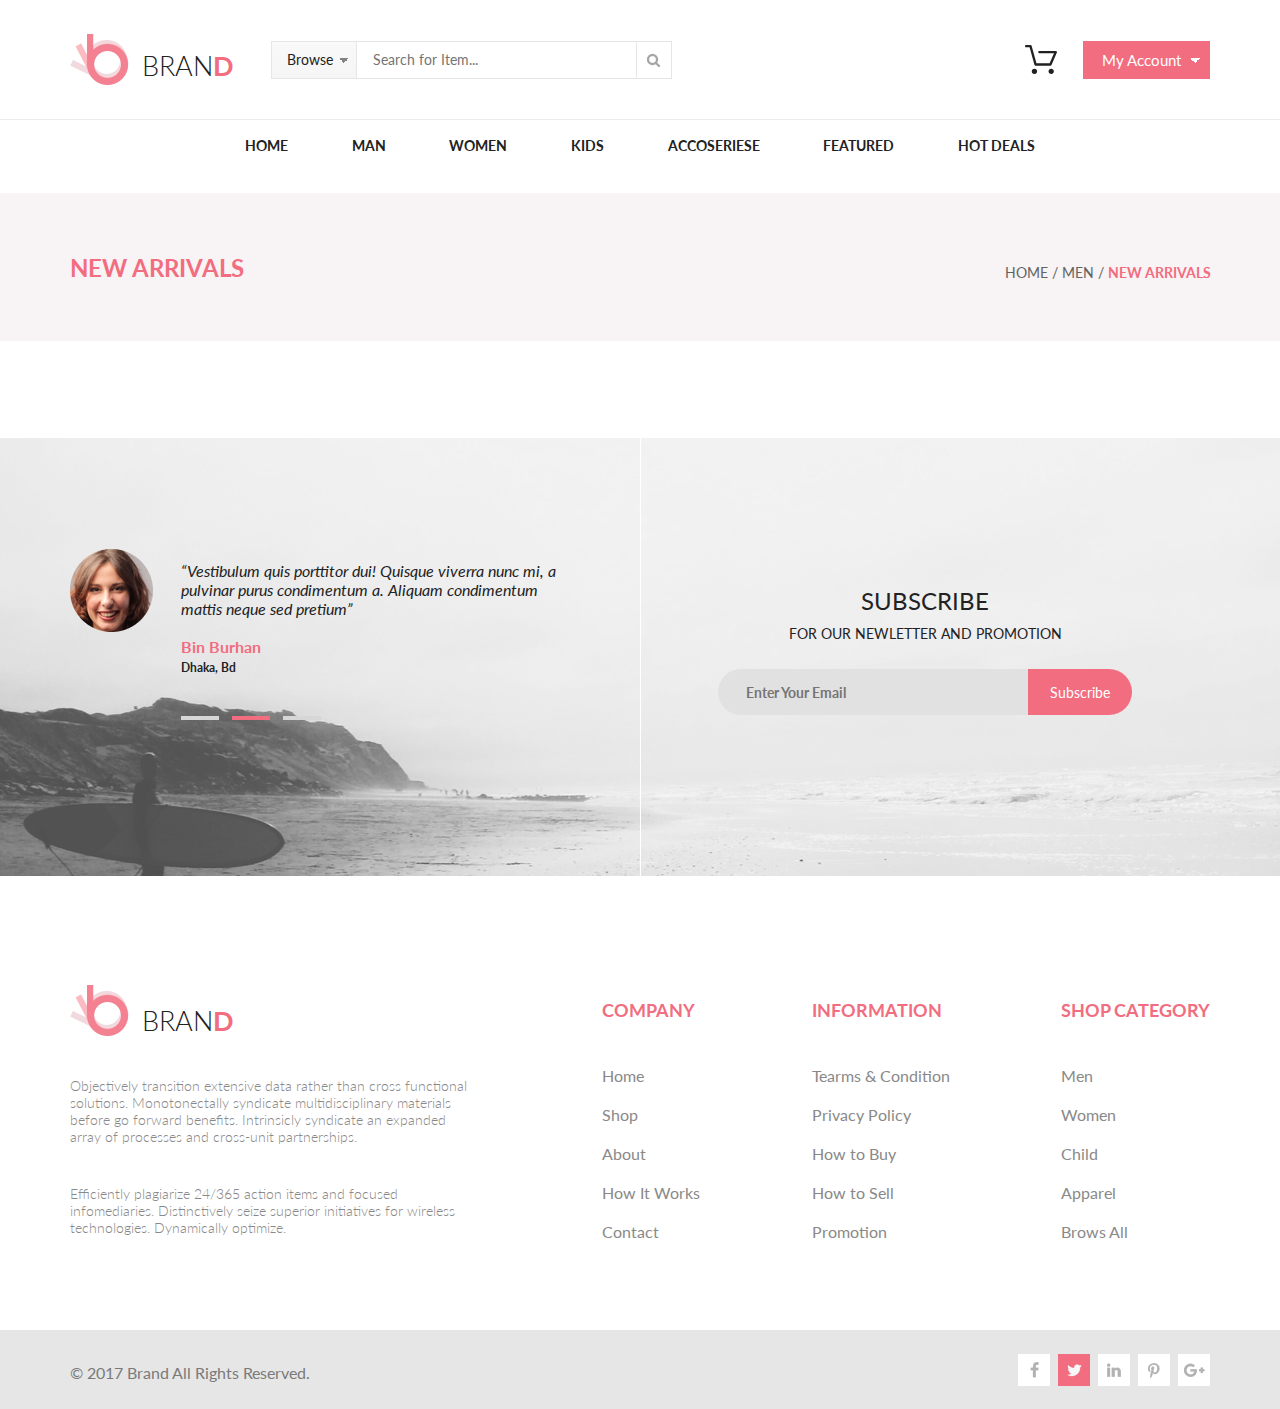
==== shopping_cart.html @ 332260a5 "Сделана страница Checkout" ====
<!DOCTYPE html>
<html lang="en">

<head>
    <meta charset="UTF-8">
    <title>Document</title>
    <link rel="stylesheet" href="style.css">
    <link href='http://fonts.googleapis.com/css?family=Lato:300,400,700' rel='stylesheet' type='text/css'>
</head>

<body>
    <header class="header">
        <div class="header-container">
            <div class="header-flex">
                <div class="header-left">
                    <a class="logo-link" href="index.html">
                        <div class="logo">
                            <img src="img/logo.png" alt="logo">
                            <p class="logo__header">BRAN<span>D</span></p>
                        </div>
                    </a>
                    <div class="header-link">
                        <a class="header-link-top" href="#">Browse</a>
                        <nav class="browse-box">
                            <h3 class="dropdown-head">Women</h3>
                            <ul>
                                <li class="dropdown-list">
                                    <a class="dropdown-link" href="#">Dresses</a>
                                </li>
                                <li class="dropdown-list">
                                    <a class="dropdown-link" href="#">Tops</a>
                                </li>
                                <li class="dropdown-list">
                                    <a class="dropdown-link" href="#">Sweaters/Knits</a>
                                </li>
                                <li class="dropdown-list">
                                    <a class="dropdown-link" href="#">Jackets/Coats</a>
                                </li>
                                <li class="dropdown-list">
                                    <a class="dropdown-link" href="#">Blazers</a>
                                </li>
                                <li class="dropdown-list">
                                    <a class="dropdown-link" href="#">Denim</a>
                                </li>
                                <li class="dropdown-list">
                                    <a class="dropdown-link" href="#">Leggings/Pants</a>
                                </li>
                                <li class="dropdown-list">
                                    <a class="dropdown-link" href="#">Skirts/Shorts</a>
                                </li>
                                <li class="dropdown-list">
                                    <a class="dropdown-link" href="#">Accessories</a>
                                </li>
                            </ul>

                            <div class="dropdown-head-bottom">
                                <h3 class="dropdown-head">Men</h3>
                                <ul>
                                    <li class="dropdown-list">
                                        <a class="dropdown-link" href="#">Tees/Tank tops</a>
                                    </li>
                                    <li class="dropdown-list">
                                        <a class="dropdown-link" href="#">Shirts/Polos</a>
                                    </li>
                                    <li class="dropdown-list">
                                        <a class="dropdown-link" href="#">Sweaters</a>
                                    </li>
                                    <li class="dropdown-list">
                                        <a class="dropdown-link" href="#">Sweatshirts/Hoodies</a>
                                    </li>
                                    <li class="dropdown-list">
                                        <a class="dropdown-link" href="#">Blazerss</a>
                                    </li>
                                    <li class="dropdown-list">
                                        <a class="dropdown-link" href="#">Jackets/vests</a>
                                    </li>
                                </ul>
                            </div>
                        </nav>
                    </div>

                    <input class="input" placeholder="Search for Item..." type="text">
                    <button type="submit" class="search-btn"></button>
                </div>
                <div class="header-right">
                    <div class="header-cart">
                        <a class="cart-link"></a>
                        <div class="header-cart-box">
                            <div class="cart-box-produkt">
                                <img src="img/cart-box-men.jpg" alt="men">
                                <div class="cart-box-flex">
                                    <a class="cart-box-link" href="#">Rebox&#160;Zane</a>
                                    <img class="cart-box-stars" src="img/cart-box-stars.png" alt="rating">
                                    <p class="cart-box-text">1 &#215; $250</p>
                                </div>
                                <button type="submit" class="deletion-btn"></button>
                            </div>

                            <div class="border-cart"></div>
                            <div class="cart-box-produkt">
                                <img src="img/cart-box-women.jpg" alt="men">
                                <div class="cart-box-flex">
                                    <a class="cart-box-link" href="single.html">Rebox&#160;Zane</a>
                                    <img class="cart-box-stars" src="img/cart-box-stars.png" alt="rating">
                                    <p class="cart-box-text">1 &#215; $250</p>
                                </div>
                                <button type="submit" class="deletion-btn"></button>
                            </div>
                            <div class="border-cart"></div>
                            <div class="cart-box-amount">
                                <p>Total</p>
                                <p>$500.00</p>
                            </div>
                            <button class="cart-box-btn" type="submit">Checkout</button>
                            <button class="cart-box-btn" type="submit">Go&#160;to&#160;cart</button>
                        </div>
                    </div>
                    <a class="my-acc" href="checkout.html">My Account</a>
                </div>
            </div>
        </div>
        <div class="header-separator"></div>
    </header>
    <nav class="navigation">
        <div class="container">
            <ul class="menu">

                <li class="menu-list">
                    <a class="menu-link" href="#">Home</a>
                    <div class="dropdown-box">
                        <div class="dropdown-flex">
                            <h3 class="dropdown-head">Women</h3>
                            <ul>
                                <li class="dropdown-list">
                                    <a class="dropdown-link" href="#">Dresses</a>
                                </li>
                                <li class="dropdown-list">
                                    <a class="dropdown-link" href="#">Tops</a>
                                </li>
                                <li class="dropdown-list">
                                    <a class="dropdown-link" href="#">Sweaters/Knits</a>
                                </li>
                                <li class="dropdown-list">
                                    <a class="dropdown-link" href="#">Jackets/Coats</a>
                                </li>
                                <li class="dropdown-list">
                                    <a class="dropdown-link" href="#">Blazers</a>
                                </li>
                                <li class="dropdown-list">
                                    <a class="dropdown-link" href="#">Denim</a>
                                </li>
                                <li class="dropdown-list">
                                    <a class="dropdown-link" href="#">Leggings/Pants</a>
                                </li>
                                <li class="dropdown-list">
                                    <a class="dropdown-link" href="#">Skirts/Shorts</a>
                                </li>
                                <li class="dropdown-list">
                                    <a class="dropdown-link" href="#">Accessories</a>
                                </li>
                            </ul>
                        </div>

                        <div class="dropdown-flex">
                            <h3 class="dropdown-head">Women</h3>
                            <ul>
                                <li class="dropdown-list">
                                    <a class="dropdown-link" href="#">Dresses</a>
                                </li>
                                <li class="dropdown-list">
                                    <a class="dropdown-link" href="#">Tops</a>
                                </li>
                                <li class="dropdown-list">
                                    <a class="dropdown-link" href="#">Sweaters/Knits</a>
                                </li>
                                <li class="dropdown-list">
                                    <a class="dropdown-link" href="#">Jackets/Coats</a>
                                </li>
                            </ul>

                            <h3 class="dropdown-head">Women</h3>
                            <ul>
                                <li class="dropdown-list">
                                    <a class="dropdown-link" href="#">Dresses</a>
                                </li>
                                <li class="dropdown-list">
                                    <a class="dropdown-link" href="#">Tops</a>
                                </li>
                                <li class="dropdown-list">
                                    <a class="dropdown-link" href="#">Sweaters/Knits</a>
                                </li>
                            </ul>
                        </div>

                        <div class="dropdown-flex">
                            <h3 class="dropdown-head">Women</h3>
                            <ul>
                                <li class="dropdown-list"><a class="dropdown-link" href="#">Dresses</a></li>
                                <li class="dropdown-list"><a class="dropdown-link" href="#">Tops</a></li>
                                <li class="dropdown-list"><a class="dropdown-link" href="#">Sweaters/Knits</a></li>
                                <li class="dropdown-list"><a class="dropdown-link" href="#">Jackets/Coats</a></li>
                            </ul>
                            <div class="dropdown-img">
                                <div class="dropdown-text">Super<br>sale!</div>
                                <img src="img/dropD-img.jpg">
                            </div>
                        </div>
                    </div>
                </li>
                <li class="menu-list">
                    <a class="menu-link" href="#">Man</a>
                    <div class="dropdown-box">
                        <div class="dropdown-flex">
                            <h3 class="dropdown-head">Women</h3>
                            <ul>
                                <li class="dropdown-list">
                                    <a class="dropdown-link" href="#">Dresses</a>
                                </li>
                                <li class="dropdown-list">
                                    <a class="dropdown-link" href="#">Tops</a>
                                </li>
                                <li class="dropdown-list">
                                    <a class="dropdown-link" href="#">Sweaters/Knits</a>
                                </li>
                                <li class="dropdown-list">
                                    <a class="dropdown-link" href="#">Jackets/Coats</a>
                                </li>
                                <li class="dropdown-list">
                                    <a class="dropdown-link" href="#">Blazers</a>
                                </li>
                                <li class="dropdown-list">
                                    <a class="dropdown-link" href="#">Denim</a>
                                </li>
                                <li class="dropdown-list">
                                    <a class="dropdown-link" href="#">Leggings/Pants</a>
                                </li>
                                <li class="dropdown-list">
                                    <a class="dropdown-link" href="#">Skirts/Shorts</a>
                                </li>
                                <li class="dropdown-list">
                                    <a class="dropdown-link" href="#">Accessories</a>
                                </li>
                            </ul>
                        </div>

                        <div class="dropdown-flex">
                            <h3 class="dropdown-head">Women</h3>
                            <ul>
                                <li class="dropdown-list">
                                    <a class="dropdown-link" href="#">Dresses</a>
                                </li>
                                <li class="dropdown-list">
                                    <a class="dropdown-link" href="#">Tops</a>
                                </li>
                                <li class="dropdown-list">
                                    <a class="dropdown-link" href="#">Sweaters/Knits</a>
                                </li>
                                <li class="dropdown-list">
                                    <a class="dropdown-link" href="#">Jackets/Coats</a>
                                </li>
                            </ul>

                            <h3 class="dropdown-head">Women</h3>
                            <ul>
                                <li class="dropdown-list">
                                    <a class="dropdown-link" href="#">Dresses</a>
                                </li>
                                <li class="dropdown-list">
                                    <a class="dropdown-link" href="#">Tops</a>
                                </li>
                                <li class="dropdown-list">
                                    <a class="dropdown-link" href="#">Sweaters/Knits</a>
                            </ul>
                        </div>

                        <div class="dropdown-flex">
                            <h3 class="dropdown-head">Women</h3>
                            <ul>
                                <li class="dropdown-list"><a class="dropdown-link" href="#">Dresses</a></li>
                                <li class="dropdown-list"><a class="dropdown-link" href="#">Tops</a></li>
                                <li class="dropdown-list"><a class="dropdown-link" href="#">Sweaters/Knits</a></li>
                                <li class="dropdown-list"><a class="dropdown-link" href="#">Jackets/Coats</a></li>
                            </ul>
                            <div class="dropdown-img">
                                <div class="dropdown-text">Super<br>sale!</div>
                                <img src="img/dropD-img.jpg">
                            </div>
                        </div>
                    </div>
                </li>
                <li class="menu-list">
                    <a class="menu-link" href="#">Women</a>
                    <div class="dropdown-box">
                        <div class="dropdown-flex">
                            <h3 class="dropdown-head">Women</h3>
                            <ul>
                                <li class="dropdown-list">
                                    <a class="dropdown-link" href="#">Dresses</a>
                                </li>
                                <li class="dropdown-list">
                                    <a class="dropdown-link" href="#">Tops</a>
                                </li>
                                <li class="dropdown-list">
                                    <a class="dropdown-link" href="#">Sweaters/Knits</a>
                                </li>
                                <li class="dropdown-list">
                                    <a class="dropdown-link" href="#">Jackets/Coats</a>
                                </li>
                                <li class="dropdown-list">
                                    <a class="dropdown-link" href="#">Blazers</a>
                                </li>
                                <li class="dropdown-list">
                                    <a class="dropdown-link" href="#">Denim</a>
                                </li>
                                <li class="dropdown-list">
                                    <a class="dropdown-link" href="#">Leggings/Pants</a>
                                </li>
                                <li class="dropdown-list">
                                    <a class="dropdown-link" href="#">Skirts/Shorts</a>
                                </li>
                                <li class="dropdown-list">
                                    <a class="dropdown-link" href="#">Accessories</a>
                                </li>
                            </ul>
                        </div>

                        <div class="dropdown-flex">
                            <h3 class="dropdown-head">Women</h3>
                            <ul>
                                <li class="dropdown-list">
                                    <a class="dropdown-link" href="#">Dresses</a>
                                </li>
                                <li class="dropdown-list">
                                    <a class="dropdown-link" href="#">Tops</a>
                                </li>
                                <li class="dropdown-list">
                                    <a class="dropdown-link" href="#">Sweaters/Knits</a>
                                </li>
                                <li class="dropdown-list">
                                    <a class="dropdown-link" href="#">Jackets/Coats</a>
                                </li>
                            </ul>

                            <h3 class="dropdown-head">Women</h3>
                            <ul>
                                <li class="dropdown-list">
                                    <a class="dropdown-link" href="#">Dresses</a>
                                </li>
                                <li class="dropdown-list">
                                    <a class="dropdown-link" href="#">Tops</a>
                                </li>
                                <li class="dropdown-list">
                                    <a class="dropdown-link" href="#">Sweaters/Knits</a>
                            </ul>
                        </div>

                        <div class="dropdown-flex">
                            <h3 class="dropdown-head">Women</h3>
                            <ul>
                                <li class="dropdown-list"><a class="dropdown-link" href="#">Dresses</a></li>
                                <li class="dropdown-list"><a class="dropdown-link" href="#">Tops</a></li>
                                <li class="dropdown-list"><a class="dropdown-link" href="#">Sweaters/Knits</a></li>
                                <li class="dropdown-list"><a class="dropdown-link" href="#">Jackets/Coats</a></li>
                            </ul>
                            <div class="dropdown-img">
                                <div class="dropdown-text">Super<br>sale!</div>
                                <img src="img/dropD-img.jpg">
                            </div>
                        </div>
                    </div>
                </li>
                <li class="menu-list">
                    <a class="menu-link" href="#">Kids</a>
                    <div class="dropdown-box">
                        <div class="dropdown-flex">
                            <h3 class="dropdown-head">Women</h3>
                            <ul>
                                <li class="dropdown-list">
                                    <a class="dropdown-link" href="#">Dresses</a>
                                </li>
                                <li class="dropdown-list">
                                    <a class="dropdown-link" href="#">Tops</a>
                                </li>
                                <li class="dropdown-list">
                                    <a class="dropdown-link" href="#">Sweaters/Knits</a>
                                </li>
                                <li class="dropdown-list">
                                    <a class="dropdown-link" href="#">Jackets/Coats</a>
                                </li>
                                <li class="dropdown-list">
                                    <a class="dropdown-link" href="#">Blazers</a>
                                </li>
                                <li class="dropdown-list">
                                    <a class="dropdown-link" href="#">Denim</a>
                                </li>
                                <li class="dropdown-list">
                                    <a class="dropdown-link" href="#">Leggings/Pants</a>
                                </li>
                                <li class="dropdown-list">
                                    <a class="dropdown-link" href="#">Skirts/Shorts</a>
                                </li>
                                <li class="dropdown-list">
                                    <a class="dropdown-link" href="#">Accessories</a>
                                </li>
                            </ul>
                        </div>

                        <div class="dropdown-flex">
                            <h3 class="dropdown-head">Women</h3>
                            <ul>
                                <li class="dropdown-list">
                                    <a class="dropdown-link" href="#">Dresses</a>
                                </li>
                                <li class="dropdown-list">
                                    <a class="dropdown-link" href="#">Tops</a>
                                </li>
                                <li class="dropdown-list">
                                    <a class="dropdown-link" href="#">Sweaters/Knits</a>
                                </li>
                                <li class="dropdown-list">
                                    <a class="dropdown-link" href="#">Jackets/Coats</a>
                                </li>
                            </ul>

                            <h3 class="dropdown-head">Women</h3>
                            <ul>
                                <li class="dropdown-list">
                                    <a class="dropdown-link" href="#">Dresses</a>
                                </li>
                                <li class="dropdown-list">
                                    <a class="dropdown-link" href="#">Tops</a>
                                </li>
                                <li class="dropdown-list">
                                    <a class="dropdown-link" href="#">Sweaters/Knits</a>
                            </ul>
                        </div>

                        <div class="dropdown-flex">
                            <h3 class="dropdown-head">Women</h3>
                            <ul>
                                <li class="dropdown-list"><a class="dropdown-link" href="#">Dresses</a></li>
                                <li class="dropdown-list"><a class="dropdown-link" href="#">Tops</a></li>
                                <li class="dropdown-list"><a class="dropdown-link" href="#">Sweaters/Knits</a></li>
                                <li class="dropdown-list"><a class="dropdown-link" href="#">Jackets/Coats</a></li>
                            </ul>
                            <div class="dropdown-img">
                                <div class="dropdown-text">Super<br>sale!</div>
                                <img src="img/dropD-img.jpg">
                            </div>
                        </div>
                    </div>
                </li>
                <li class="menu-list">
                    <a class="menu-link" href="#">Accoseriese</a>
                    <div class="dropdown-box">
                        <div class="dropdown-flex">
                            <h3 class="dropdown-head">Women</h3>
                            <ul>
                                <li class="dropdown-list">
                                    <a class="dropdown-link" href="#">Dresses</a>
                                </li>
                                <li class="dropdown-list">
                                    <a class="dropdown-link" href="#">Tops</a>
                                </li>
                                <li class="dropdown-list">
                                    <a class="dropdown-link" href="#">Sweaters/Knits</a>
                                </li>
                                <li class="dropdown-list">
                                    <a class="dropdown-link" href="#">Jackets/Coats</a>
                                </li>
                                <li class="dropdown-list">
                                    <a class="dropdown-link" href="#">Blazers</a>
                                </li>
                                <li class="dropdown-list">
                                    <a class="dropdown-link" href="#">Denim</a>
                                </li>
                                <li class="dropdown-list">
                                    <a class="dropdown-link" href="#">Leggings/Pants</a>
                                </li>
                                <li class="dropdown-list">
                                    <a class="dropdown-link" href="#">Skirts/Shorts</a>
                                </li>
                                <li class="dropdown-list">
                                    <a class="dropdown-link" href="#">Accessories</a>
                                </li>
                            </ul>
                        </div>

                        <div class="dropdown-flex">
                            <h3 class="dropdown-head">Women</h3>
                            <ul>
                                <li class="dropdown-list">
                                    <a class="dropdown-link" href="#">Dresses</a>
                                </li>
                                <li class="dropdown-list">
                                    <a class="dropdown-link" href="#">Tops</a>
                                </li>
                                <li class="dropdown-list">
                                    <a class="dropdown-link" href="#">Sweaters/Knits</a>
                                </li>
                                <li class="dropdown-list">
                                    <a class="dropdown-link" href="#">Jackets/Coats</a>
                                </li>
                            </ul>

                            <h3 class="dropdown-head">Women</h3>
                            <ul>
                                <li class="dropdown-list">
                                    <a class="dropdown-link" href="#">Dresses</a>
                                </li>
                                <li class="dropdown-list">
                                    <a class="dropdown-link" href="#">Tops</a>
                                </li>
                                <li class="dropdown-list">
                                    <a class="dropdown-link" href="#">Sweaters/Knits</a>
                            </ul>
                        </div>

                        <div class="dropdown-flex">
                            <h3 class="dropdown-head">Women</h3>
                            <ul>
                                <li class="dropdown-list"><a class="dropdown-link" href="#">Dresses</a></li>
                                <li class="dropdown-list"><a class="dropdown-link" href="#">Tops</a></li>
                                <li class="dropdown-list"><a class="dropdown-link" href="#">Sweaters/Knits</a></li>
                                <li class="dropdown-list"><a class="dropdown-link" href="#">Jackets/Coats</a></li>
                            </ul>
                            <div class="dropdown-img">
                                <div class="dropdown-text">Super<br>sale!</div>
                                <img src="img/dropD-img.jpg">
                            </div>
                        </div>
                    </div>
                </li>
                <li class="menu-list">
                    <a class="menu-link" href="#">Featured</a>
                    <div class="dropdown-box">
                        <div class="dropdown-flex">
                            <h3 class="dropdown-head">Women</h3>
                            <ul>
                                <li class="dropdown-list">
                                    <a class="dropdown-link" href="#">Dresses</a>
                                </li>
                                <li class="dropdown-list">
                                    <a class="dropdown-link" href="#">Tops</a>
                                </li>
                                <li class="dropdown-list">
                                    <a class="dropdown-link" href="#">Sweaters/Knits</a>
                                </li>
                                <li class="dropdown-list">
                                    <a class="dropdown-link" href="#">Jackets/Coats</a>
                                </li>
                                <li class="dropdown-list">
                                    <a class="dropdown-link" href="#">Blazers</a>
                                </li>
                                <li class="dropdown-list">
                                    <a class="dropdown-link" href="#">Denim</a>
                                </li>
                                <li class="dropdown-list">
                                    <a class="dropdown-link" href="#">Leggings/Pants</a>
                                </li>
                                <li class="dropdown-list">
                                    <a class="dropdown-link" href="#">Skirts/Shorts</a>
                                </li>
                                <li class="dropdown-list">
                                    <a class="dropdown-link" href="#">Accessories</a>
                                </li>
                            </ul>
                        </div>

                        <div class="dropdown-flex">
                            <h3 class="dropdown-head">Women</h3>
                            <ul>
                                <li class="dropdown-list">
                                    <a class="dropdown-link" href="#">Dresses</a>
                                </li>
                                <li class="dropdown-list">
                                    <a class="dropdown-link" href="#">Tops</a>
                                </li>
                                <li class="dropdown-list">
                                    <a class="dropdown-link" href="#">Sweaters/Knits</a>
                                </li>
                                <li class="dropdown-list">
                                    <a class="dropdown-link" href="#">Jackets/Coats</a>
                                </li>
                            </ul>

                            <h3 class="dropdown-head">Women</h3>
                            <ul>
                                <li class="dropdown-list">
                                    <a class="dropdown-link" href="#">Dresses</a>
                                </li>
                                <li class="dropdown-list">
                                    <a class="dropdown-link" href="#">Tops</a>
                                </li>
                                <li class="dropdown-list">
                                    <a class="dropdown-link" href="#">Sweaters/Knits</a>
                            </ul>
                        </div>

                        <div class="dropdown-flex">
                            <h3 class="dropdown-head">Women</h3>
                            <ul>
                                <li class="dropdown-list"><a class="dropdown-link" href="#">Dresses</a></li>
                                <li class="dropdown-list"><a class="dropdown-link" href="#">Tops</a></li>
                                <li class="dropdown-list"><a class="dropdown-link" href="#">Sweaters/Knits</a></li>
                                <li class="dropdown-list"><a class="dropdown-link" href="#">Jackets/Coats</a></li>
                            </ul>
                            <div class="dropdown-img">
                                <div class="dropdown-text">Super<br>sale!</div>
                                <img src="img/dropD-img.jpg">
                            </div>
                        </div>
                    </div>
                </li>
                <li class="menu-list">
                    <a class="menu-link" href="#">Hot Deals</a>
                    <div class="dropdown-box">
                        <div class="dropdown-flex">
                            <h3 class="dropdown-head">Women</h3>
                            <ul>
                                <li class="dropdown-list">
                                    <a class="dropdown-link" href="#">Dresses</a>
                                </li>
                                <li class="dropdown-list">
                                    <a class="dropdown-link" href="#">Tops</a>
                                </li>
                                <li class="dropdown-list">
                                    <a class="dropdown-link" href="#">Sweaters/Knits</a>
                                </li>
                                <li class="dropdown-list">
                                    <a class="dropdown-link" href="#">Jackets/Coats</a>
                                </li>
                                <li class="dropdown-list">
                                    <a class="dropdown-link" href="#">Blazers</a>
                                </li>
                                <li class="dropdown-list">
                                    <a class="dropdown-link" href="#">Denim</a>
                                </li>
                                <li class="dropdown-list">
                                    <a class="dropdown-link" href="#">Leggings/Pants</a>
                                </li>
                                <li class="dropdown-list">
                                    <a class="dropdown-link" href="#">Skirts/Shorts</a>
                                </li>
                                <li class="dropdown-list">
                                    <a class="dropdown-link" href="#">Accessories</a>
                                </li>
                            </ul>
                        </div>

                        <div class="dropdown-flex">
                            <h3 class="dropdown-head">Women</h3>
                            <ul>
                                <li class="dropdown-list">
                                    <a class="dropdown-link" href="#">Dresses</a>
                                </li>
                                <li class="dropdown-list">
                                    <a class="dropdown-link" href="#">Tops</a>
                                </li>
                                <li class="dropdown-list">
                                    <a class="dropdown-link" href="#">Sweaters/Knits</a>
                                </li>
                                <li class="dropdown-list">
                                    <a class="dropdown-link" href="#">Jackets/Coats</a>
                                </li>
                            </ul>

                            <h3 class="dropdown-head">Women</h3>
                            <ul>
                                <li class="dropdown-list">
                                    <a class="dropdown-link" href="#">Dresses</a>
                                </li>
                                <li class="dropdown-list">
                                    <a class="dropdown-link" href="#">Tops</a>
                                </li>
                                <li class="dropdown-list">
                                    <a class="dropdown-link" href="#">Sweaters/Knits</a>
                            </ul>
                        </div>

                        <div class="dropdown-flex">
                            <h3 class="dropdown-head">Women</h3>
                            <ul>
                                <li class="dropdown-list"><a class="dropdown-link" href="#">Dresses</a></li>
                                <li class="dropdown-list"><a class="dropdown-link" href="#">Tops</a></li>
                                <li class="dropdown-list"><a class="dropdown-link" href="#">Sweaters/Knits</a></li>
                                <li class="dropdown-list"><a class="dropdown-link" href="#">Jackets/Coats</a></li>
                            </ul>
                            <div class="dropdown-img">
                                <div class="dropdown-text">Super<br>sale!</div>
                                <img src="img/dropD-img.jpg">
                            </div>
                        </div>
                    </div>
                </li>

            </ul>
        </div>
    </nav>
    <nav class="header-navigation">
        <div class="header-navigation-box">
            <div class="big-link-box">
                <a class="header-navigation-big-link" href="#">New Arrivals</a>
            </div>
            <div class="tiny-link-box">
                <a class="header-navigation-tiny-link" href="#">Home&#160;/</a>
                <a class="header-navigation-tiny-link" href="#">Men&#160;/</a>
                <a class="header-navigation-tiny-link" href="#">New Arrivals</a>
            </div>
        </div>
    </nav>

    <main>

    </main>






    <div class="subscribe-block">
        <div class="subscribe-block-background">
            <div class="subscribe-block-content">
                <figure class="subscribe-block-left">
                    <div class="subscribe-block-left-avatar">
                        <img src="img/thumb.png" alt="avatar">
                    </div>
                    <figure class="subscribe-text">
                        <p class="subscribe-text-slogan">“Vestibulum quis porttitor dui! Quisque
                            viverra nunc mi,
                            a pulvinar purus condimentum a. Aliquam condimentum mattis neque sed pretium”
                        </p>
                        <p class="subscribe-text-name">
                            Bin Burhan<br><span class="subscribe-text-span">Dhaka, Bd</span>
                        </p>
                        <div class="subscribe-text-rectangle">
                            <button type="submit" class="subscribe-rectangle"></button>
                            <button type="submit" class="subscribe-rectangle"></button>
                            <button type="submit" class="subscribe-rectangle"></button>
                        </div>
                    </figure>
                </figure>

                <div class="subscribe-block-background-line"></div>

                <div class="subscribe-block-right">
                    <div class="subscribe-block-right-text">
                        <h4 class="subscribe-block-right-text-title">Subscribe<br>
                            <span class="subscribe-block-right-text-title-mini">FOR OUR NEWLETTER AND PROMOTION</span>
                        </h4>
                    </div>

                    <div class="subscribe-block-input">
                        <input class="subscribe-input" placeholder="Enter Your Email" type="text">
                        <button class="subscribe-button" type="submit">Subscribe</button>
                    </div>
                </div>
            </div>


        </div>
    </div>

    <div class="footer">
        <div class="footer-container">
            <div class="footer-content">
                <div class="footer-logo-content">
                    <a class="footer-logo-link" href="index.html">
                        <div class="footer-logo">
                            <img src="img/logo.png" alt="logo">
                            <p class="logo__footer">
                                BRAN<span>D</span>
                            </p>
                        </div>
                    </a>
                    <div class="footer-logo-content-text">
                        <p>
                            Objectively transition extensive data rather than cross functional solutions. Monotonectally
                            syndicate multidisciplinary materials before go forward benefits. Intrinsicly syndicate an
                            expanded
                            array of processes and cross-unit partnerships.
                        </p>

                        <p>
                            Efficiently plagiarize 24/365 action items and focused infomediaries.
                            Distinctively seize superior initiatives for wireless technologies. Dynamically optimize.
                        </p>
                    </div>

                </div>

                <div class="footer-list">
                    <div class="items">
                        <h4 class="title-item">COMPANY</h4>
                        <ul class="items-links">
                            <li class="item"><a href="index.html" class="item-link">Home</a></li>
                            <li class="item"><a href="#" class="item-link">Shop</a></li>
                            <li class="item"><a href="#" class="item-link">About</a></li>
                            <li class="item"><a href="#" class="item-link">How It Works</a></li>
                            <li class="item"><a href="#" class="item-link">Contact</a></li>
                        </ul>
                    </div>

                    <div class="items">
                        <h4 class="title-item">INFORMATION</h4>
                        <ul class="items-links">
                            <li class="item"><a href="#" class="item-link">Tearms & Condition</a></li>
                            <li class="item"><a href="#" class="item-link">Privacy Policy</a></li>
                            <li class="item"><a href="#" class="item-link">How to Buy</a></li>
                            <li class="item"><a href="#" class="item-link">How to Sell</a></li>
                            <li class="item"><a href="#" class="item-link">Promotion</a></li>
                        </ul>
                    </div>

                    <div class="items">
                        <h4 class="title-item">SHOP CATEGORY</h4>
                        <ul class="items-links">
                            <li class="item"><a href="#" class="item-link">Men</a></li>
                            <li class="item"><a href="#" class="item-link">Women</a></li>
                            <li class="item"><a href="#" class="item-link">Child</a></li>
                            <li class="item"><a href="#" class="item-link">Apparel</a></li>
                            <li class="item"><a href="#" class="item-link">Brows All</a></li>
                        </ul>
                    </div>
                </div>


            </div>
        </div>
        <div class="footer-bottom">
            <div class="footer-bottom-container">
                <div class="footer-copyright">
                    <div class="copyright">
                        <p>&copy;<span class="copyrigh-text"> 2017 Brand All Rights Reserved.</span></p>
                    </div>

                    <div class="footer-copyright-links">
                        <a href="#" class="footer-link"></a>
                        <a href="#" class="footer-link"></a>
                        <a href="#" class="footer-link"></a>
                        <a href="#" class="footer-link"></a>
                        <a href="#" class="footer-link"></a>
                    </div>

                </div>
            </div>
        </div>
    </div>
</body>
---- style.css ----
* {
    margin: 0;
    padding: 0;
    font-family: Lato;
}

.header {
    background-color: #ffffff;
}

.header-separator {
    border-bottom: 1px solid #ececec;
}

.header-container {
    margin: 0 auto;
    width: 1140px;
}

.logo-link {
    display: block;
    cursor: pointer;
    text-decoration: none;
}
.logo {
    display: flex;
    align-items: center;
}

.header-link {
    height: 36px;
    border: 1px solid #e6e6e6;
    border-right: none;
    background-image: linear-gradient(to bottom, #f9f9f9 0%, #f5f5f5 100%);
    position: relative;
}

.header-link-top {
    display: block;
    padding: 0 23px 0 15px;
    line-height: 36px;
    color: #222222;
    font-size: 14px;
    text-align: right;
    text-decoration: none;
    background-image:
        linear-gradient(45deg, transparent 50%, #838383 50%),
        linear-gradient(135deg, #838383 50%, transparent 50%);
    background-position:
        calc(100% - 12px) calc(1em + 2px),
        calc(100% - 7px) calc(1em + 2px);
    background-size: 5px 5px, 5px 5px, 1px 1.5em;
    background-repeat: no-repeat;
}

.header-link:hover .browse-box {
    display: flex;
    flex-direction: column;
}

.browse-box {
    display: none;
    padding: 19px 13px 14px 13px;
    border-radius: 5px;
    position: absolute;
    background-color: #ffffff;
    border: 1px solid #e8e8e8;
    z-index: 1;
}

.browse-box::before {
    content: "";
    display: block;
    width: 16px;
    height: 16px;
    background-color: #ffffff;
    position: absolute;
    top: -9px;
    left: 59px;
    transform: rotate(
45deg
);
    border-top: 1px solid #e8e8e8;
    border-left: 1px solid #e8e8e8;
}

.dropdown-head-bottom {
    margin-top: 16px;
}

.input {
    width: 247px;
    height: 36px;
    padding: 0 16px;
    border: 1px solid #e6e6e6;
    background-color: #ffffff;
    color: #a4a4a4;
    font-family: Lato;
    font-size: 14px;
}

.header-right {
    display: flex;
    align-items: center;
}

.header-left {
    display: flex;
    align-items: center;
}

.header-flex {
    display: flex;
    justify-content: space-between;
    margin: 25px 0;
}

.logo__header {
    height: 19px;
    margin: 0 37px 0 13px;
    color: #222222;
    font-family: Lato;
    font-weight: 300;
    font-size: 27px;
    line-height: 32px;
    text-align: center;
    text-transform: uppercase;
}

.logo__header span {
    color:#f16d7f;
    font-weight: 700;
}

.header-cart{
    padding: 20px;
    position: relative;
    cursor: pointer;
}

.cart-link {
    width: 32px;
    height: 29px;
    display: block;
    background-image: url(img/cart.svg);
    background-repeat: no-repeat;
}

.header-cart:hover .header-cart-box {
    display: flex;
    flex-direction: column;
}

.header-cart-box {
    display: none;
    margin-left: -50px;
    margin-top: 16px;
    padding: 0 15px 20px 17px;
    position: absolute;
    border-radius: 5px;
    background-color: #ffffff;
    border: 1px solid #ededed;
    z-index: 1;
}

.header-cart-box::before {
    content: "";
    display: block;
    width: 16px;
    height: 16px;
    background-color: #ffffff;
    position: absolute;
    top: -9px;
    left: 59px;
    transform: rotate(
45deg
);
    border-top: 1px solid #e8e8e8;
    border-left: 1px solid #e8e8e8;
}

.cart-box-produkt {
    margin-top: 21px;
    display: flex;
    justify-content: space-between;

}

.cart-box-flex {
    padding-left: 14px;
    padding-top: 10px;
    padding-right: 55px;
    display: flex;
    flex-direction: column;
}

.cart-box-link {
    display: block;
    text-decoration: none;
    text-transform: uppercase;
    color: #222222;
    font-size: 12px;
    font-weight: 700;
}

.cart-box-stars {
    margin-top: 10px;
}

.cart-box-text {
    margin-top: 12px;
    color: #f16d7f;
    font-size: 12px;
    font-weight: 400;
}

.deletion-btn {
    margin-top: 35px;
    width: 15px;
    height: 15px;
    float: right;
    cursor:pointer;
    color: #fff;
    border: none;
    border-radius: 30px;
    background:#c0c0c0;
    font-weight: bold;
    display: inline-block;
    line-height: 0px;
 
}

.deletion-btn:before {
    content: "×";
}

.border-cart {
    margin-top: 16px;
    border-bottom: 1px solid #e8e8e8;
}

.cart-box-amount {
    margin-top: 19px;
    display: flex;
    justify-content: space-between;
    color: #222222;
    font-size: 16px;
    font-weight: 700;
    text-transform: uppercase;
}

.cart-box-btn {
    margin-top: 32px;
    padding: 19px 74px;
    border: 1px solid #f16d7f;
    color: #f16d7f;
    font-size: 14px;
    font-weight: 700;
    text-transform: uppercase;
    background-color: #ffffff;
}
.cart-box-btn:last-of-type{
    margin-top: 11px;
    padding: 20px 72px;
    border: 1px solid #eaeaea;
    color: #4a4a4a;
}

.my-acc {
    display: block;
    margin-left: 6px;
    padding: 10px 29px 10px 19px;
    color: #ffffff;
    font-family: Lato;
    font-size: 15px;
    text-decoration: none;
    background-color: #f16d7f;
    background-image:
        linear-gradient(45deg, transparent 50%, #fff 50%),
        linear-gradient(135deg, #fff 50%, transparent 50%);
    background-position:
        calc(100% - 15px) calc(1em + 2px),
        calc(100% - 10px) calc(1em + 2px);
    background-size: 5px 5px, 5px 5px, 1px 1.5em;
    background-repeat: no-repeat;
}

button.search-btn {
    background: url("./img/but.png") no-repeat center;
    padding: 18px 17px;
    border: 1px solid #e6e6e6;
    border-left: none;
}

.container {
    padding: 0 225px;
    color:#222222;
    font-size: 14px;
    font-weight: 700;
}


.menu {
    height: 51px;
    background-color: #ffffff;
    display: flex; 
    justify-content: space-between;
    align-items: center;
}

.menu-list {
    padding: 20px;
    list-style-type: none;
    position: relative;
}

.menu-list:hover .dropdown-box {
    display: flex;
}

.menu-link{
    color: #222222;
    text-decoration: none;
    text-transform: uppercase;
}
.menu-link:hover {
    color: #f16d7f;
}

.dropdown-box {
    height: 290px;
    display: none;
    margin-top: 12px;
    border-radius: 5px;
    position: absolute;
    background-color: #ffffff;
    border: 1px solid #e8e8e8;
    padding: 20px;
    margin-left: -26px;   
}

.dropdown-box::before {
    content: "";
    display: block;
    width: 16px;
    height: 16px;
    background-color: #ffffff;
    position: absolute;
    top: -9px;
    left: 59px;
    transform: rotate(45deg);
    border-top: 1px solid #e8e8e8;
    border-left: 1px solid #e8e8e8;
}

.dropdown-flex {
    margin-right: 45px;
}

.dropdown-flex:last-of-type {
    margin-right: 0;
}

.dropdown-head {
    padding-bottom: 8px;
    margin-bottom: 8px;
    color: #232323;
    font-size: 14px;
    font-weight: 400;
    text-transform: uppercase;
    width: 235px;
    border-bottom: 1px solid #e8e8e8;
}
.dropdown-head:nth-child(3) {
    margin-top: 37px;
} 

.dropdown-list {
    list-style-type: none;
}

.dropdown-link {
    display: block;
    line-height: 28px;
    text-decoration: none;
    color: #646464;
    font-size: 14px;
    font-weight: 400;

}

.dropdown-link:hover {
    color: #f16d7f;
}

.dropdown-img {
    margin-top: 22px;
    margin-left: -14px;
    display: flex;
    justify-content: flex-end;
    align-self: flex-end;
    position: relative;
}

.dropdown-text {
    position: absolute;
    color: #ffffff;
    font-size: 22px;
    font-weight: 400;
    text-transform: uppercase;
    margin-top: 61px;
    margin-right: 10px;
}

.content {
     height: 613px;
     background-color: #e8e8e8;
}

.content-container {
    width: 1140px;
    margin: 0 auto;
}

.content-flex {
    display: flex;
    justify-content: space-between;
}

.slogan {
    color: #222222;
    display: flex;
    padding-top: 224px;
}

.slogan-text{
    font-size: 40px;
    font-weight: 400;
    letter-spacing: 1px;
}
.slogan-brand-text {
    font-size: 60px;
    letter-spacing: 1.5px;
}
.slogan-fashion-text{
    color: #f16d7f;
}

.rectangle{
    width: 12px;
    height: 98px;
    margin: 15px 12px 0 0;
    background-color: #f16d7f;
}

.page-container {
    width: 1140px;
    margin: 98px auto 0;
}

.cards {
    display: flex;
    justify-content: space-between;
}

.card:nth-child(2) {
    margin-top: 16px;
}

.card {
    position: relative;
    display: block;
    cursor: pointer;
}

.card-text {
    position: absolute;
    top: 26px;
    font-size: 18px;
    color: #222222;
    text-transform: uppercase;
    background-color: #fff;
}

.card-text span {
    font-size: 30px;
    color: #f16d7f;
}

.title {
    margin-top: 100px;
    text-align: center;
}

.title h1 {
    color: #222222;
    font-size: 30px;
    font-weight: 700;
}

.title p {
    font-size: 14px;
    font-weight: 400;
    color: #9f9f9f;
}

.product-cards {
    margin-top: 60px;
    display: flex;
    flex-flow: column wrap;
}

.product-row {
    display: flex;
    justify-content: space-between;
}
.product-row:nth-child(2) {
    margin-top: 39px;
}

.product {
    position: relative;
    padding-bottom: 21px;
    display: block;
    cursor: pointer;
    text-decoration: none;
}

.product img {
    width: 263px;
    height: 281px;
}

.product-text {
    margin-top: 20px;
    margin-left: 14px;
    color: #222222;
    font-size: 13px;
    font-weight: 400;
    text-transform: uppercase;
}

.product-text span {
    margin-top: 17px;
    color: #f16d7f;
    font-size: 16px;
    font-weight: 700;
}

.product-add-to-cart {
    position: absolute;
    display: none;
    width: 263px;
    height: 281px;
    background-color: rgba(58, 56, 56, 0.85);
    

    
}

.product:hover {
    box-shadow: 0 5px 8px rgba(0, 0, 0, 0.16);
}

.product:hover .product-add-to-cart {
    display: block;
}

.product-add-to-cart-btn {
    margin-top: 98px;
    margin-left: 70px;
    padding: 15px 13px 14px 45px;
    font-size: 13px;
    font-weight: 700;
    border: 1px solid #ffffff;
    background: none;
    color: #ffffff;
    background-image: url(img/product-cart.svg);
    background-repeat: no-repeat;
    background-position: top 10px left 12px;
}

.browse-all-produckt {
    display: flex;
    justify-content: center;
}
.browse-all-produckt-btn {
    margin-top: 79px;
    text-align: center;
    padding: 18px 0 19px 24px ;
    color: #ffffff;
    font-size: 16px;
    font-weight: 700;
    background-color: #f16d7f;
    border: none;
}

.arrow-btn {
padding: 21px  19px 20px 9px ;
}

.sale-card {
    margin-top: 113px ;
    height: 529px;
    position: relative;
    display: block;
    text-decoration: none;
}

.card-sale-content {
    display: flex;
}

.sale-card-text {
    background-color: #222224;
}

.sale-text {
    position: absolute;
    top: 130px;
    left: 39px;
    color: #ffffff;
    font-weight: 700;
    text-transform: uppercase;
}

.sale-text-top {
    font-size: 54px;
}

.sale-text-top span {
    color: #f16d7f
}

.sale-text-bottom {
    font-size: 32px
}

.sale-card-text {
    display: flex;
    flex-direction: column;
    justify-content: space-between;
    padding: 48px 43px 66px 36px;
}

.sale-card-item {
    padding-top: 7px;
    padding-left: 75px;
    background-repeat: no-repeat;
}

.sale-card-item:nth-child(1) {
    background-image: url(img/car.svg);
}

.sale-card-item:nth-child(2) {
    background-image: url(img/percent.svg);
}

.sale-card-item:nth-child(3) {
    background-image: url(img/crown.svg);
}

.sale-card-item-title {
    color: #fbfbfb;
    font-size: 20px;
    font-weight: 700;
}

.sale-card-item-title:hover {
    color: #f16d7f
}

.sale-card-item-paragraph {
    margin-top: 17px;
    color: #fbfbfb;
    font-size: 14px;
    font-weight: 300;
}

.subscribe-block {
    margin-top: 97px;
    background-image: url(img/subscribe-img.jpg);
    background-repeat: no-repeat;
    background-position: center;
    background-attachment: scroll;
}
.subscribe-block-background {
    background-color: rgba(242, 242, 242, 0.3);
}

.subscribe-block-content {
    width: 1140px;
    height: 438px;
    margin: 0 auto;
    display: flex;
    flex-direction: row;
    justify-content: space-between;
}

.subscribe-block-left {
    display: flex;
    flex-basis: 50%;
}

.subscribe-block-left-avatar {
    padding-top: 111px;
}

.subscribe-text {
    margin-top: 123px;
    margin-left: 28px;
}
.subscribe-text-slogan {
    color: #222224;
    font-size: 16px;
    font-style: italic;
    margin-right: 61px;
}

.subscribe-text-name {
    margin-top: 19px;
    color: #f16d7f;
    font-size: 16px;
    font-weight: 700;
}

.subscribe-text-span {
    color: #222224;
    font-size: 12px;
    font-weight: 700;
}

.subscribe-text-rectangle {
    display: flex;
    margin-top: 41px;
}

.subscribe-rectangle {
    width: 38px;
    height: 4px;
    background-color: #d6d6d6;
    border: none;
}

.subscribe-rectangle:nth-child(2) {
    margin-left: 13px;
    margin-right: 13px;
    background-color: #f16d7f;
}

.subscribe-block-background-line {
    width: 1px;
    background-color: #ffffff;
}

.subscribe-block-right {
    flex-basis: 50%;
    text-align: center;
    margin-top: 148px;
}

.subscribe-block-right-text-title {
    color: #222224;
    font-size: 24px;
    font-weight: 400;
    text-transform: uppercase;
}

.subscribe-block-right-text-title-mini {
    font-size: 14px;
}

.subscribe-block-input {
    margin-top: 25px;
    display: flex;
    justify-content: center;
}
.subscribe-input {
    width: 282px;
    height: 46px;
    padding-left:28px;
    border-radius: 23px 0 0 23px;
    background-color: #e1e1e1;
    border: none;
    color: #222224;
    font-size: 14px;
    font-weight: 700;
}

.subscribe-button {
    width: 104px;
    height: 46px;
    border-radius: 0 23px 23px 0;
    background-color: #f16d7f;
    border: none;
    color: #ffffff;
    font-size: 14px;
    font-weight: 400;
    
}

.footer-container {
    width: 1140px;
    margin: 0 auto;
    padding: 109px 0 89px;
}

.footer-content {
    display: flex;
    justify-content: space-between;
}

.footer-logo-content {
    width: 408px;
}

.footer-logo-link {
    display: block;
    text-decoration: none;
}
.footer-logo {
    display: flex;
}

.footer-logo-content-text {
    margin-top: 41px;
    display: flex;
    flex-direction: column;
    justify-content: space-around;
    color: #898989;
    font-size: 14px;
    font-weight: 300;
}

.footer-logo-content-text p:nth-child(2) {
    margin-top: 40px;
}

.logo__footer {
    height: 19px;
    margin: 20px 0 0 13px;
    color: #222222;
    font-family: Lato;
    font-weight: 300;
    font-size: 27px;
    line-height: 32px;
    text-align: center;
    text-transform: uppercase;
}

.logo__footer span {
    color:#f16d7f;
    font-weight: 700;
}


.footer-list {
    display: flex;
    justify-content: space-between;
    padding-top: 14px;
    width: 608px;
}

.title-item {
    color: #f16d7f;
    font-size: 18px;
    font-weight: 700;
}

.items-links {
    margin-top: 45px;
}

.item {
    margin-top: 20px;
    list-style-type: none;
}
.item:first-child {
    margin-top: 0;
}

.item-link {
    color: #898989;
    font-size: 16px;
    font-weight: 400;
    text-decoration: none;
}

.item-link:hover {
    color: #f16d7f;
}

.footer-bottom {
    height: 79px;
    background-color: #e6e6e6;
}

.footer-bottom-container {
    width: 1140px;
    margin: 0 auto;
}

.footer-copyright {
    display: flex;
    justify-content: space-between;
}

.copyright {
    margin-top: 33px;
    color: #7a7a7a;
    font-size: 16px;
    font-weight: 400;
}

.footer-copyright-links{
    display: flex;
    justify-content: space-between;
}

.footer-link {
    margin-top: 24px;
    display: block; 
    margin-right: 8px ;
    width: 32px; 
    height: 32px; 
    background-color: #ffffff;
    background-image: url(img/face.png);
    background-repeat: no-repeat;
    background-position: center;
}


.footer-link:nth-child(2) {
    background-color: #f16d7f;
    background-image: url(img/twit.png);
   
}

.footer-link:nth-child(3) {
    background-image: url(img/in.png);
   
}

.footer-link:nth-child(4) {
    background-image: url(img/pin.png);
}

.footer-link:nth-child(5) {
    background-image: url(img/google.png);
    margin-right: 0;
}

.header-navigation {
    margin-top: 22px;
    height: 148px;
    background-color: #f8f3f4;
}

.header-navigation-box {
    margin: 0 auto;
    width: 1141px;
    display: flex;
    justify-content: space-between;
}

.big-link-box {
    margin-top: 65px;
}

.header-navigation-big-link {
    color: #f16d7f;
    font-size: 24px;
    font-weight: 700;
    line-height: 20px;
    text-transform: uppercase;
    text-decoration: none;
}

.tiny-link-box {
    margin-top: 69px;
}

.header-navigation-tiny-link {
    color: #636363;  
    font-size: 14px;
    font-weight: 400;
    line-height: 20px;
    text-transform: uppercase;
    text-decoration: none; 
}

.header-navigation-tiny-link:last-of-type {
    color: #f16d7f;
    font-weight: 700;
}

.product-page-container {
    height: 777px;
    border: 1px solid #eaeaea;
    background-color: #f7f7f7;
}

.product-page-photo {
    display: flex;
    justify-content: center;
}

.product-page {
    margin: 0 auto;
    margin-top: -107px;
    width: 1141px;
    border: 1px solid #eaeaea;
    background-color: #ffffff;
    z-index: 1;
}

.product-page-card {
    margin-top: 73px;
    display: flex;
    flex-direction: column;
    align-items: center;
}

.product-page-card-link {
    color: #f16d7f;
    font-size: 14px;
    font-weight: 700;
    line-height: 24px;
    text-align: center;
    text-transform: uppercase;
    text-decoration: none;
}

.product-page-card-block {
    display: flex;
    justify-content: center;
    margin-top: 14px;

}

.product-page-card-rectangle {
    width: 42px;
    height: 1px;
    background-color: #eaeaea;
}

.product-page-card-rectangle:nth-child(2) {
    width: 63px;
    height: 3px;
    background-color: #ef5b70;
    border: none;
}

.product-page-card-content {
    width: 642px;
    display: flex;
    flex-direction: column;
    margin-top: 17px;
}

.product-page-card-title {
    color: #4d4d4d;
    font-size: 18px;
    font-weight: 700;
    line-height: 24px;
    text-align: center;
    text-transform: uppercase;
}

.product-page-card-text {
    padding-top: 67px;
    color: #5e5e5e;
    font-size: 14px;
    font-weight: 400;
    line-height: 24px;
    text-align: center;
}

.product-page-card-lineament {
    margin-top: 28px;
    display: flex;
    justify-content: center;
}

.lineament {
    color: #b9b9b9;
    font-size: 14px;
    font-weight: 700;
    line-height: 24px;
    text-transform: uppercase
}

.lineament span {
    color: #2f2f2f;
}

.lineament:nth-child(2) {
    padding-left: 44px;
}

.product-page-card-price {
    margin-top: 37px;
    color: #ef5b70;
    font-size: 24px;
    font-weight: 700;
    line-height: 24px;
    text-align: center;
}

.product-page-card-line {
    margin-top: 43px;
    width: 642px;
    height: 1px;
    background-color: #eaeaea;
    border: none;
}


.product-feature-box {
    margin-top: 63px;
    width: 537px;
    display: flex;
    justify-content: center;
}

.product-feature {
    margin-right: 90px;
}
.product-feature:last-of-type {
    margin-right: 0;
}

.product-feature-heading {
    color: #2f2f2f;
    font-size: 14px;
    font-weight: 700;
    line-height: 24px;
    text-transform: uppercase;
}

.feature {
    height: 35px;
    width: 121px;
    padding: 0 9px 0 14px;
    display: flex;
    align-items: center;
    justify-content: space-between;
    border: 1px solid #eaeaea;
    background-color: #ffffff;
}

.feature-text {
    flex-basis: 70%;
    color: #bcbcbc;
    font-size: 13px;
    font-weight: 400;
    line-height: 24px;
}

.square {
    width: 12px;
    height: 12px;
    background-color: #ef5b70;
}

.feature-button-box {
    margin-bottom: 15px;
}

.feature-button {
    border: solid #bcbcbc;
    border-width: 0 2px 2px 0;
    display: inline-block;
    padding: 2px;
    transform: rotate(45deg);
    background-color: #ffffff;
    border-radius: 2px;
}

.product-page-cart-btn {
    margin-bottom: 122px;
    margin-top: 28px;
    padding: 22px 206px 22px 248px;
    border: 1px solid #ef5b70;
    background-color: #ffffff;
    color: #ef5b70;
    font-size: 16px;
    font-weight: 700;
    background-image: url(img/cart-pink.svg);
    background-repeat: no-repeat;
    background-position: top 16px left 207px ;
}

.other-product-box {
    margin: 0 auto;
    margin-top: 119px;
    width: 1141px;
}

.other-product-heading {
    color: #4d4d4d;
    font-size: 24px;
    font-weight: 400;
    line-height: 20px;
    text-align: center;
    text-transform: uppercase;
}
.other-product-box .product-row {
    margin-top: 72px;
}

.other-product-box .product img {
    width: 261px;
    height: 280px;  
}

.other-product-box .product-add-to-cart {
  width: 261px;
  height: 280px;
}

.shipping {
    margin: 0 auto;
    margin-top: 89px;
    width: 1140px;
}



.shipping-box__title {
    color: #222222;
    font-size: 16px;
    font-weight: 700;
    text-transform: uppercase;
}

.shipping-box-content {
    display: flex;
    justify-content: space-between;
    margin-top: 39px;
    margin-left: 35px;

}


.information__title {
    color: #222222;
    font-size: 13px;
    font-weight: 700;
    text-transform: uppercase;
}

.information__paragraph {
    color: #b3b2b2;
    font-size: 13px;
    font-weight: 400;
    line-height: 20px;
    list-style-type: none;
}

.information__input_radio {
    display: none;
}

.checkout_radio label {
    display: inline-block;
    position: relative;
    padding-left: 20px;
    cursor: pointer;
    user-select: none;
}

.checkout_radio label:before {
    content: "";
    display: inline-block;
	width: 17px;
	height: 18px;
	position: absolute;
	left: 0;
	bottom: 1px;
	background: url(img/input_radio.svg) 0 0 no-repeat;
}

input:checked + label::before {
    background: url(img/input_radio-2.svg) 0 0 no-repeat;
}

.checkout-radio_wrap {
    margin-top: 31px;
}

.label__input_radio {
    color: #222222;
    font-size: 12px;
    font-weight: 700;
    text-transform: uppercase;
}

.information_text {
    margin-top: 32px;
}

.information__list {
    margin-top: 33px;
}

.information__button {
    margin-top: 38px;
    padding: 19px 53px 19px 54px;
    border: 1px solid #eaeaea;
    background-color: #ffffff;
    color: #4a4a4a;
    font-size: 14px;
    font-weight: 700;
    text-transform: uppercase;
}
.block-information-right {
    margin-right: 167px;
}
.input_box {
    margin-top: 27px;
}

.information__input {
    margin-top: 16px;
    width: 390px;
    height: 45px;
    border: 1px solid #eaeaea;
    background-color: #ffffff;
}

.input_password {
    margin-top: 23px;
}
.information__title_input {
    color: #222222;
    font-size: 12px;
    line-height: 20px;
}

.block-information-right span {
    color: #ff0d0d;
    font-size: 17px;
    font-weight: 400;
}

.prompt_text {
    margin-top: 22px;
    color: #ff0d0d;
    font-size: 13px;
    font-weight: 400;
    line-height: 20px;
}

.wrap {
    display: flex;
    margin-top: 32px;
}

.information__button_right {
    margin: 0;
    padding: 19px 81px 19px 55px;
}

.information__paragraph_black {
    color: #222222;
    line-height: 20px;
    margin-top: 24px;
    margin-left: 32px;
}

.shipping-separator {
    border-bottom: 1px solid #ececec;
    margin-top: 31px;
}

.shipping-separator__top {
    margin-top: 79px;
}

.section_list_box {
    margin-top: 23px;
}
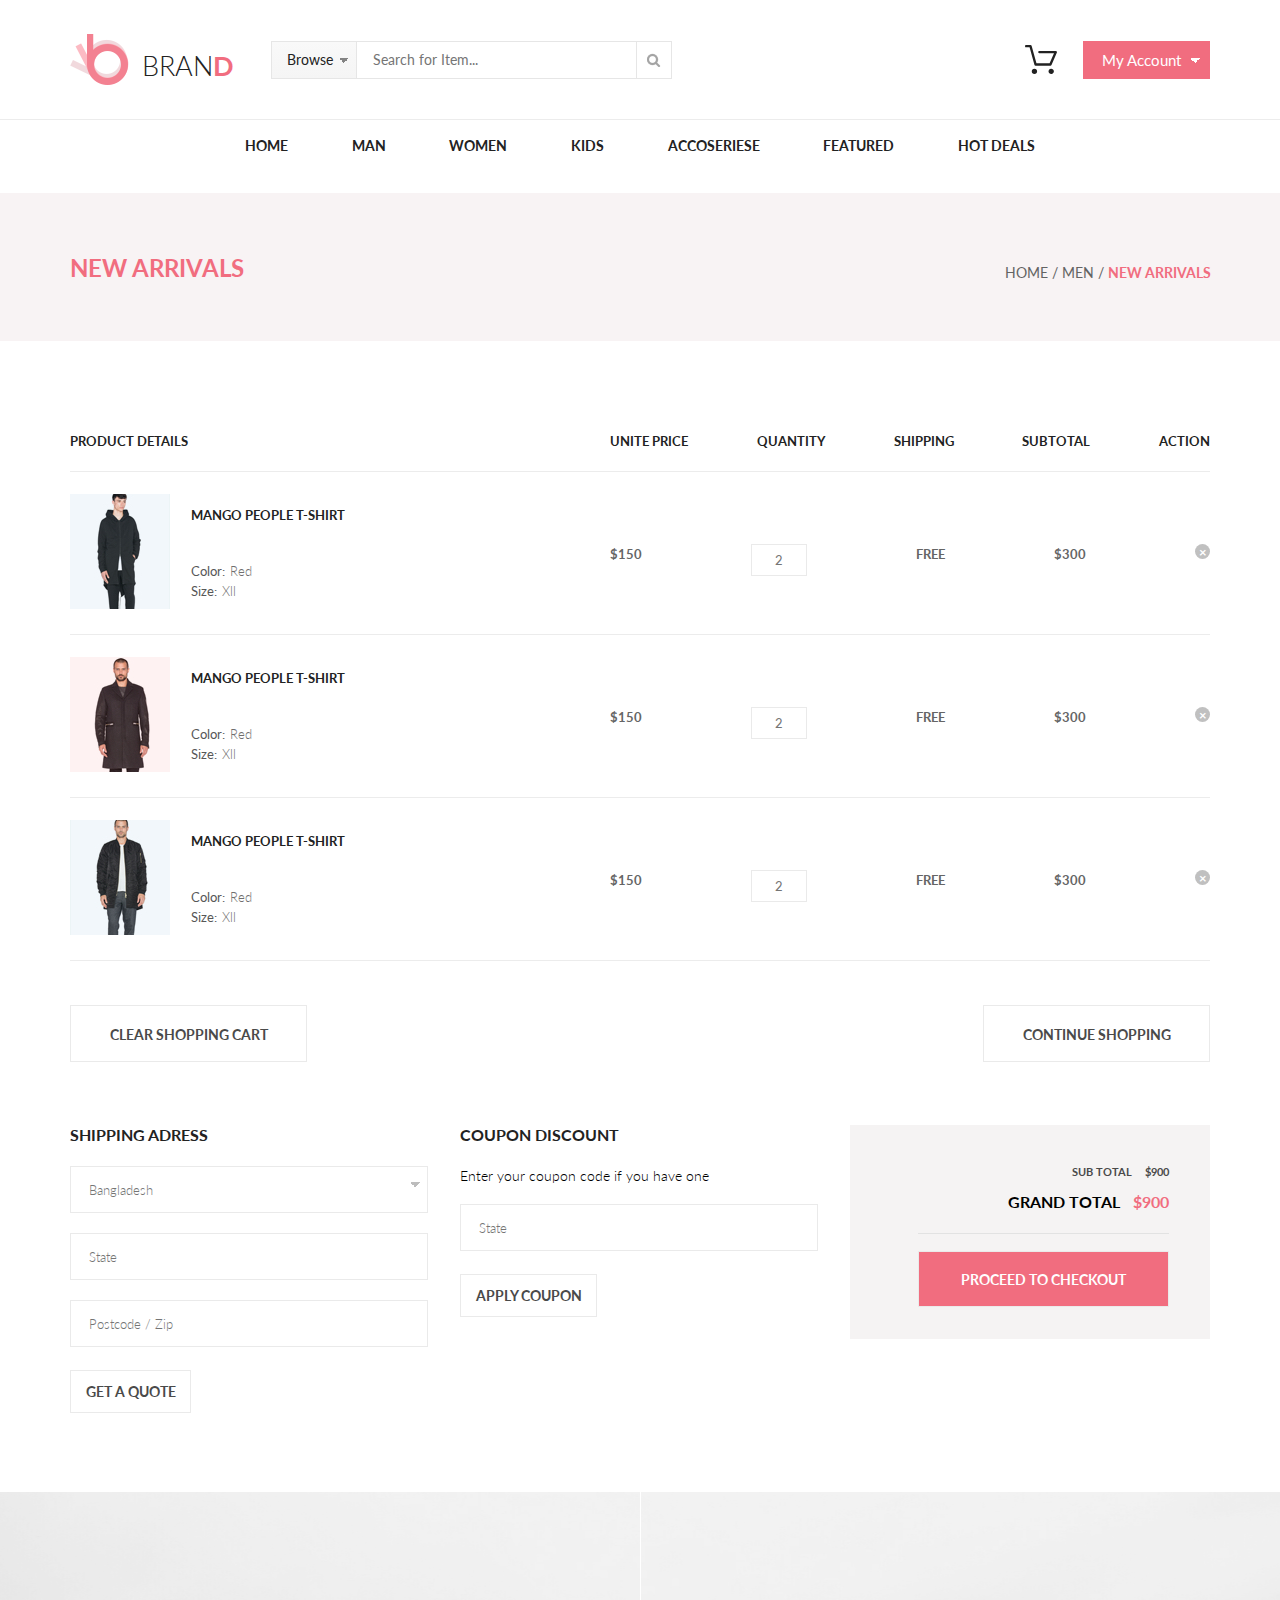
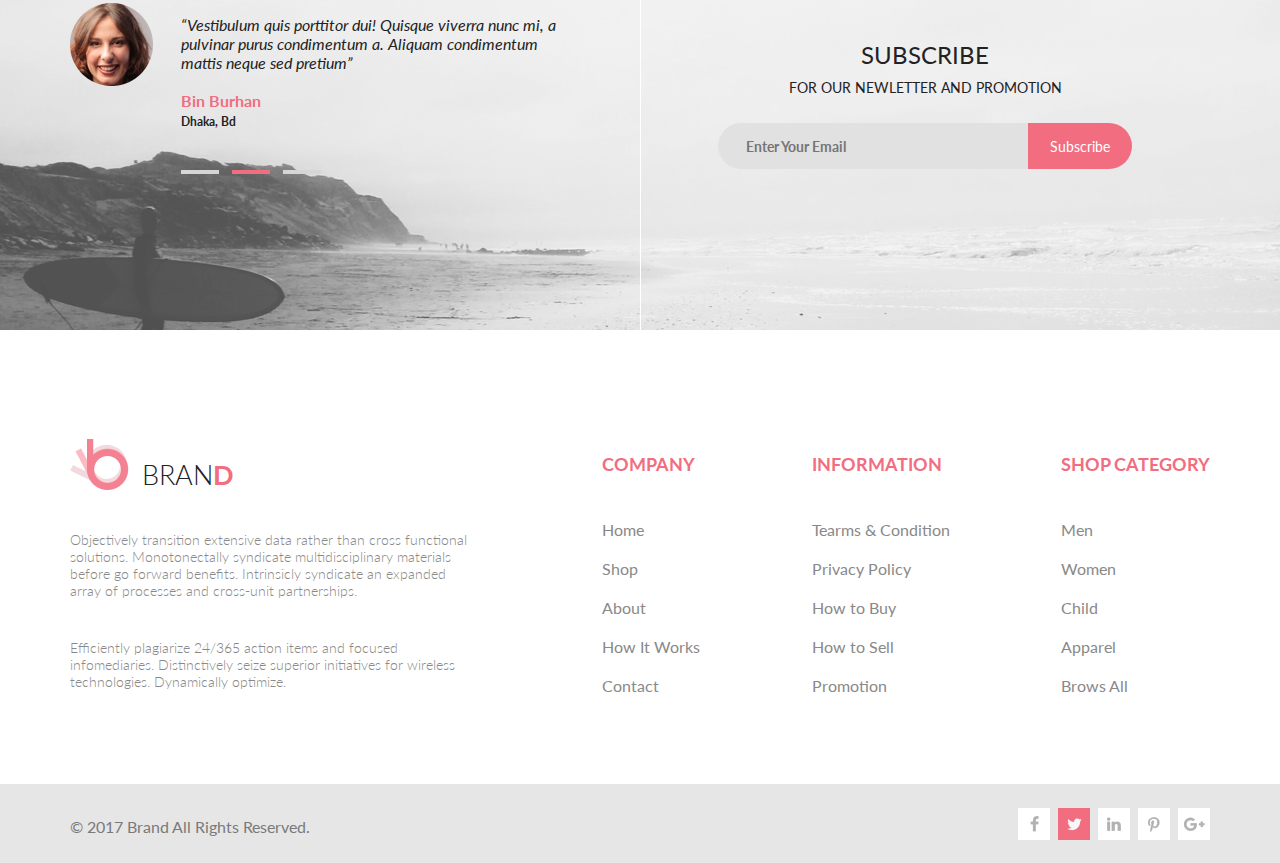
==== commit 8fafa517: "Сверстана корзина" ====
--- a/shopping_cart.html
+++ b/shopping_cart.html
@@ -710,8 +710,159 @@
         </div>
     </nav>
 
-    <main>
-
+    <main class="shopping_cart-content">
+        <section class="product_section">
+            <div class="header-section">
+                <h4 class="title__section">Product Details</h4>
+                <ul class="header-section-list">
+                    <li class="title__section title__section_list">unite Price</li>
+                    <li class="title__section title__section_list">Quantity</li>
+                    <li class="title__section title__section_list">shipping</li>
+                    <li class="title__section title__section_list">Subtotal</li>
+                    <li class="title__section title__section_list">ACTION</li>
+                </ul>
+            </div>
+            <div class="shipping-separator shipping-separator_shopping_cart_top"></div>
+
+            <div class="shopping_cards">
+                <div class="shopping_card_content">
+                    <div class="shopping_card_content_img">
+                        <img src="img/shopping_cart_img-3.jpg" alt="men_in_jacket">
+                    </div>
+                    <div class="shopping_card_text">
+                        <p class="shopping_card_title">Mango People T-shirt</p>
+                        <div class="shopping_card_lists">
+                            <dl class="shopping_card_list">
+                                <dt class="key">Color:</dt>
+                                <dd class="meaning">Red</dd>
+
+                            </dl>
+                            <dl class="shopping_card_list">
+                                <dt class="key">Size:</dt>
+                                <dd class="meaning">Xll</dd>
+                            </dl>
+                        </div>
+
+                    </div>
+                </div>
+                <div class="shopping_card_content-value">
+                    <p class="shopping_card_title shopping_card_title_value">$150</p>
+                    <input class="content-value-input" type="text" placeholder="2">
+                    <p class="shopping_card_title shopping_card_title_value">FREE</p>
+                    <p class="shopping_card_title shopping_card_title_value">$300</p>
+                    <button type="submit" class="deletion-btn deletion-btn_shopping_cart"></button>
+                </div>
+            </div>
+
+            <div class="shipping-separator shipping-separator_shopping_cart"></div>
+
+            <div class="shopping_cards">
+                <div class="shopping_card_content">
+                    <div class="shopping_card_content_img">
+                        <img src="img/shopping_cart_img-2.jpg" alt="men_in_jacket">
+                    </div>
+                    <div class="shopping_card_text">
+                        <p class="shopping_card_title">Mango People T-shirt</p>
+                        <div class="shopping_card_lists">
+                            <dl class="shopping_card_list">
+                                <dt class="key">Color:</dt>
+                                <dd class="meaning">Red</dd>
+
+                            </dl>
+                            <dl class="shopping_card_list">
+                                <dt class="key">Size:</dt>
+                                <dd class="meaning">Xll</dd>
+                            </dl>
+                        </div>
+
+                    </div>
+                </div>
+                <div class="shopping_card_content-value">
+                    <p class="shopping_card_title shopping_card_title_value">$150</p>
+                    <input class="content-value-input" type="text" placeholder="2">
+                    <p class="shopping_card_title shopping_card_title_value">FREE</p>
+                    <p class="shopping_card_title shopping_card_title_value">$300</p>
+                    <button type="submit" class="deletion-btn deletion-btn_shopping_cart"></button>
+                </div>
+            </div>
+
+            <div class="shipping-separator shipping-separator_shopping_cart"></div>
+
+            <div class="shopping_cards">
+                <div class="shopping_card_content">
+                    <div class="shopping_card_content_img">
+                        <img src="img/shopping_cart_img-1.jpg" alt="men_in_jacket">
+                    </div>
+                    <div class="shopping_card_text">
+                        <p class="shopping_card_title">Mango People T-shirt</p>
+                        <div class="shopping_card_lists">
+                            <dl class="shopping_card_list">
+                                <dt class="key">Color:</dt>
+                                <dd class="meaning">Red</dd>
+
+                            </dl>
+                            <dl class="shopping_card_list">
+                                <dt class="key">Size:</dt>
+                                <dd class="meaning">Xll</dd>
+                            </dl>
+                        </div>
+
+                    </div>
+                </div>
+                <div class="shopping_card_content-value">
+                    <p class="shopping_card_title shopping_card_title_value">$150</p>
+                    <input class="content-value-input" type="text" placeholder="2">
+                    <p class="shopping_card_title shopping_card_title_value">FREE</p>
+                    <p class="shopping_card_title shopping_card_title_value">$300</p>
+                    <button type="submit" class="deletion-btn deletion-btn_shopping_cart"></button>
+                </div>
+            </div>
+
+            <div class="shipping-separator shipping-separator_shopping_cart"></div>
+
+
+            <section class="delivery-info">
+                <div class="delivery-info__button_box">
+                    <button class="delivery-info__button" type="submit">cLEAR SHOPPING CART</button>
+                    <button class="delivery-info__button" type="submit">cONTINUE sHOPPING</button>
+                </div>
+
+                <div class="shipping-info-wrap">
+                    <div class="shipping-info">
+                        <h4 class="delivery-info-title">Shipping Adress</h4>
+                        <input class="shipping-info__input shipping-info__input_top" type="text"
+                            placeholder="Bangladesh">
+                        <input class="shipping-info__input" type="text" placeholder="State">
+                        <input class="shipping-info__input" type="text" placeholder="Postcode / Zip">
+                        <button class="delivery-info__button delivery-info__button_bottom" type="submit">get a
+                            quote</button>
+                    </div>
+
+                    <div class="discount-box">
+                        <h4 class="delivery-info-title">coupon discount</h4>
+                        <p class="delivery-info-paragraph">
+                            Enter your coupon code if you have one
+                        </p>
+                        <input class="shipping-info__input" type="text" placeholder="State">
+                        <button class="delivery-info__button delivery-info__button_bottom" type="submit">Apply
+                            coupon</button>
+                    </div>
+
+                    <div class="parchase_card">
+                        <p class="parchase_card_text">Sub total<span>$900</span></p>
+                        <p class="delivery-info-title_right">GRAND TOTAL<span>$900</span></p>
+                        <div class="shipping-separator_tiny"></div>
+                        <a class="parchase_card_link" href="#">
+                            <button class="delivery-info__button delivery-info__button_pink" type="submit">proceed to
+                                checkout
+                            </button>
+                        </a>
+                    </div>
+                </div>
+            </section>
+
+
+        </section>
     </main>
 
 
--- a/style.css
+++ b/style.css
@@ -584,7 +584,7 @@
     display: flex;
     justify-content: center;
 }
-.browse-all-produckt-btn {
+.browse-all-produckt-link {
     margin-top: 79px;
     text-align: center;
     padding: 18px 0 19px 24px ;
@@ -593,6 +593,8 @@
     font-weight: 700;
     background-color: #f16d7f;
     border: none;
+    display: block;
+    text-decoration: none;
 }
 
 .arrow-btn {
@@ -1190,6 +1192,12 @@
     background-image: url(img/cart-pink.svg);
     background-repeat: no-repeat;
     background-position: top 16px left 207px ;
+}
+
+.product-page-cart-btn:hover {
+    background-color:  #ef5b70;
+    color: #ffffff;
+    background-image: url(img/product-cart.svg);
 }
 
 .other-product-box {
@@ -1315,6 +1323,11 @@
     font-weight: 700;
     text-transform: uppercase;
 }
+
+.information__button:hover {
+    background-color: #ef5b70;
+    color: #ffffff;
+}
 .block-information-right {
     margin-right: 167px;
 }
@@ -1382,3 +1395,241 @@
 .section_list_box {
     margin-top: 23px;
 }
+
+.shopping_cart-content {
+    width: 1140px;
+    margin: 0 auto;
+    margin-top: 90px;
+    margin-bottom: -18px;
+}
+
+.title__section {
+    color: #222222;
+    font-size: 13px;
+    font-weight: 700;
+    line-height: 20px;
+    text-transform: uppercase;
+}
+
+.title__section_list {
+    list-style-type: none;
+}
+
+.header-section {
+    display: flex;
+    justify-content: space-between;
+}
+
+.header-section-list {
+    display: flex;
+    justify-content: space-between;
+    width: 600px;
+}
+
+.shipping-separator_shopping_cart_top {
+    margin-top: 20px;
+}
+
+.shopping_cards {
+    margin-top: 22px;
+    display: flex;
+    justify-content: space-between;
+}
+
+.shopping_card_content {
+    display: flex;
+}
+
+.shopping_card_content_img {
+    width: 100px;
+    height: 115px;
+    margin-right: 21px;
+}
+
+.shopping_card_text {
+    margin-top: 13px;
+}
+
+.shopping_card_title {
+    color: #222222;
+    font-size: 13px;
+    font-weight: 700;
+    text-transform: uppercase;
+}
+
+.shopping_card_lists {
+    margin-top: 38px;
+}
+
+.shopping_card_list{
+    display: flex;
+    color: #575757;
+    font-size: 13px;
+    font-weight: 400;
+    line-height: 20px;
+}
+
+.key {
+   margin-right: 5px;
+}
+
+.meaning {
+    color: #6f6e6e;
+    font-weight: 300;
+}
+
+.shopping_card_content-value {
+    margin-top: 50px;
+    width: 600px;
+    display: flex;
+    justify-content: space-between;
+}
+
+.shopping_card_title_value {
+    color: #656565;
+    line-height: 20px;
+}
+
+.content-value-input {
+    width: 54px;
+    height: 30px;
+    border: 1px solid #eaeaea;
+    background-color: #ffffff;
+    text-align: center;
+    color: #656565;
+    font-size: 13px;
+    font-weight: 400;
+    line-height: 20px;
+}
+
+.deletion-btn_shopping_cart {
+    margin: 0;
+}
+
+.shipping-separator_shopping_cart {
+    margin-top: 25px;
+}
+
+.delivery-info {
+    margin-top: 44px;
+}
+
+.delivery-info__button_box {
+    display: flex;
+    justify-content: space-between;
+}
+
+.delivery-info__button {
+    padding: 20px 38px 18px 39px;
+    border: 1px solid #eaeaea;
+    background-color: #ffffff;
+    color: #4a4a4a;
+    font-size: 14px;
+    font-weight: 700;
+    text-transform: uppercase;
+}
+.delivery-info__button:hover {
+    background-color: #ef5b70;
+    color: #ffffff;
+}
+
+.shipping-info-wrap {
+    margin-top: 63px;
+    display: flex;
+    justify-content: space-between;
+}
+
+
+.delivery-info-title {
+    color: #222222;
+    font-size: 16px;
+    font-weight: 700;
+    text-transform: uppercase;
+}
+
+.shipping-info__input {
+    margin-top: 20px;
+    padding-left: 18px;
+    width: 338px;
+    height: 45px;
+    border: 1px solid #eaeaea;
+    background-color: #ffffff;
+}
+
+.shipping-info__input_top {
+    margin-top: 22px;
+    background-image: linear-gradient(
+45deg
+, transparent 50%, #bdbdbd 50%), linear-gradient(
+135deg
+, #bdbdbd 50%, transparent 50%);
+    background-position: calc(100% - 12px) calc(1em + 2px), calc(100% - 7px) calc(1em + 2px);
+    background-size: 5px 5px, 5px 5px, 1px 1.5em;
+    background-repeat: no-repeat;
+}
+
+.shipping-info__input {
+    color: #b1b1b1;
+    font-size: 13px;
+    font-weight: 300;
+    display: block;
+}
+
+.delivery-info__button_bottom {
+    display: block;
+    margin-top: 23px;
+    padding: 12px 14px 12px 15px;
+}
+
+.delivery-info-paragraph {
+    padding-top: 23px;
+    color: #000000;
+    font-size: 14px;
+    font-weight: 300;
+}
+
+.parchase_card {
+    width: 319px;
+    height: 174px;
+    padding: 40px 41px 0  0;
+    background-color: #f5f3f3;
+    display: flex;
+    flex-direction: column;
+    align-items: flex-end;
+}
+
+.parchase_card_text {
+    color: #4a4a4a;
+    font-size: 11px;
+    font-weight: 700;
+    text-transform: uppercase;
+}
+
+.parchase_card_text span {
+    margin-left: 13px;
+}
+
+.delivery-info-title_right {
+    margin-top: 14px;
+    font-weight: 700;
+}
+
+.delivery-info-title_right span {
+    margin-left: 13px;
+    color: #f16d7f;
+}
+
+.shipping-separator_tiny {
+    margin-top: 22px;
+    width: 251px;
+    height: 1px;
+    background-color: #e2e2e2;
+}
+
+.delivery-info__button_pink {
+    margin-top: 17px;
+    padding: 19px 42px 18px 42px;
+    background-color: #f16d7f;
+    color: #ffffff;
+}
+
